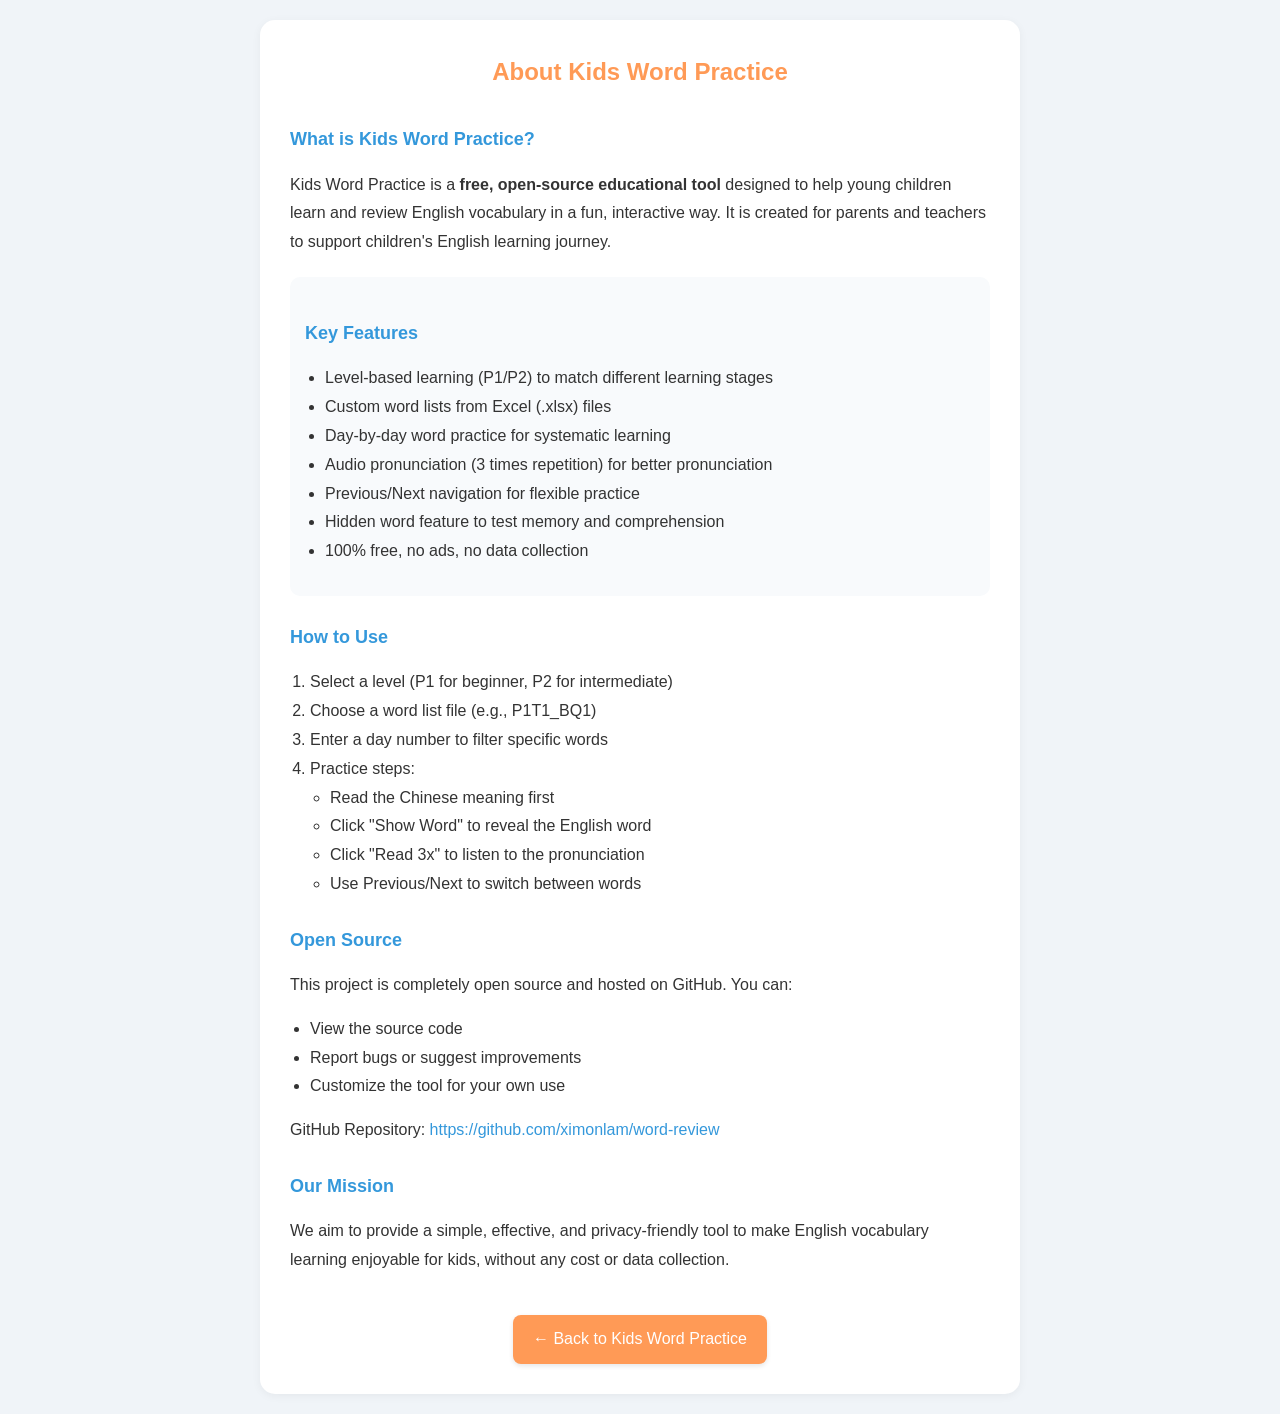
==== about.html @ 8aa3a616 "Create about.html" ====
<!DOCTYPE html>
<html lang="en">
<head>
<meta charset="UTF-8">
<meta name="viewport" content="width=device-width, initial-scale=1.0">
<title>About - Kids Word Practice</title>
<style>
* {
  box-sizing: border-box;
  margin: 0;
  padding: 0;
}
body {
  font-family: Arial, sans-serif;
  max-width: 800px;
  margin: 0 auto;
  padding: 20px;
  line-height: 1.8;
  color: #333;
  background: #f0f4f8;
}
.container {
  background: white;
  padding: 30px;
  border-radius: 15px;
  box-shadow: 0 2px 10px rgba(0,0,0,0.05);
}
h1 {
  color: #ff9a56;
  text-align: center;
  margin-bottom: 30px;
  font-size: 24px;
}
h2 {
  color: #3498db;
  margin: 25px 0 15px;
  font-size: 18px;
}
p, ul, ol {
  margin-bottom: 15px;
  font-size: 16px;
}
ul, ol {
  padding-left: 20px;
}
a {
  color: #3498db;
  text-decoration: none;
}
a:hover {
  text-decoration: underline;
}
.feature-box {
  background: #f8fafc;
  padding: 15px;
  border-radius: 10px;
  margin: 20px 0;
}
/* 返回主頁按鈕樣式 */
.footer-link {
  text-align: center;
  margin-top: 40px;
}
.back-btn {
  display: inline-block;
  padding: 10px 20px;
  background: #ff9a56;
  color: white !important;
  border-radius: 8px;
  font-size: 16px;
  text-decoration: none !important;
  box-shadow: 0 2px 5px rgba(0,0,0,0.1);
}
.back-btn:hover {
  background: #ff6b35;
  transform: translateY(-1px);
}
</style>
</head>
<body>
<div class="container">
  <h1>About Kids Word Practice</h1>

  <h2>What is Kids Word Practice?</h2>
  <p>Kids Word Practice is a <strong>free, open-source educational tool</strong> designed to help young children learn and review English vocabulary in a fun, interactive way. It is created for parents and teachers to support children's English learning journey.</p>

  <div class="feature-box">
    <h2>Key Features</h2>
    <ul>
      <li>Level-based learning (P1/P2) to match different learning stages</li>
      <li>Custom word lists from Excel (.xlsx) files</li>
      <li>Day-by-day word practice for systematic learning</li>
      <li>Audio pronunciation (3 times repetition) for better pronunciation</li>
      <li>Previous/Next navigation for flexible practice</li>
      <li>Hidden word feature to test memory and comprehension</li>
      <li>100% free, no ads, no data collection</li>
    </ul>
  </div>

  <h2>How to Use</h2>
  <ol>
    <li>Select a level (P1 for beginner, P2 for intermediate)</li>
    <li>Choose a word list file (e.g., P1T1_BQ1)</li>
    <li>Enter a day number to filter specific words</li>
    <li>Practice steps:
      <ul>
        <li>Read the Chinese meaning first</li>
        <li>Click "Show Word" to reveal the English word</li>
        <li>Click "Read 3x" to listen to the pronunciation</li>
        <li>Use Previous/Next to switch between words</li>
      </ul>
    </li>
  </ol>

  <h2>Open Source</h2>
  <p>This project is completely open source and hosted on GitHub. You can:</p>
  <ul>
    <li>View the source code</li>
    <li>Report bugs or suggest improvements</li>
    <li>Customize the tool for your own use</li>
  </ul>
  <p>GitHub Repository: <a href="https://github.com/ximonlam/word-review" target="_blank">https://github.com/ximonlam/word-review</a></p>

  <h2>Our Mission</h2>
  <p>We aim to provide a simple, effective, and privacy-friendly tool to make English vocabulary learning enjoyable for kids, without any cost or data collection.</p>

  <!-- 返回主頁按鈕 -->
  <div class="footer-link">
    <a href="index.html" class="back-btn">← Back to Kids Word Practice</a>
  </div>
</div>
</body>
</html>
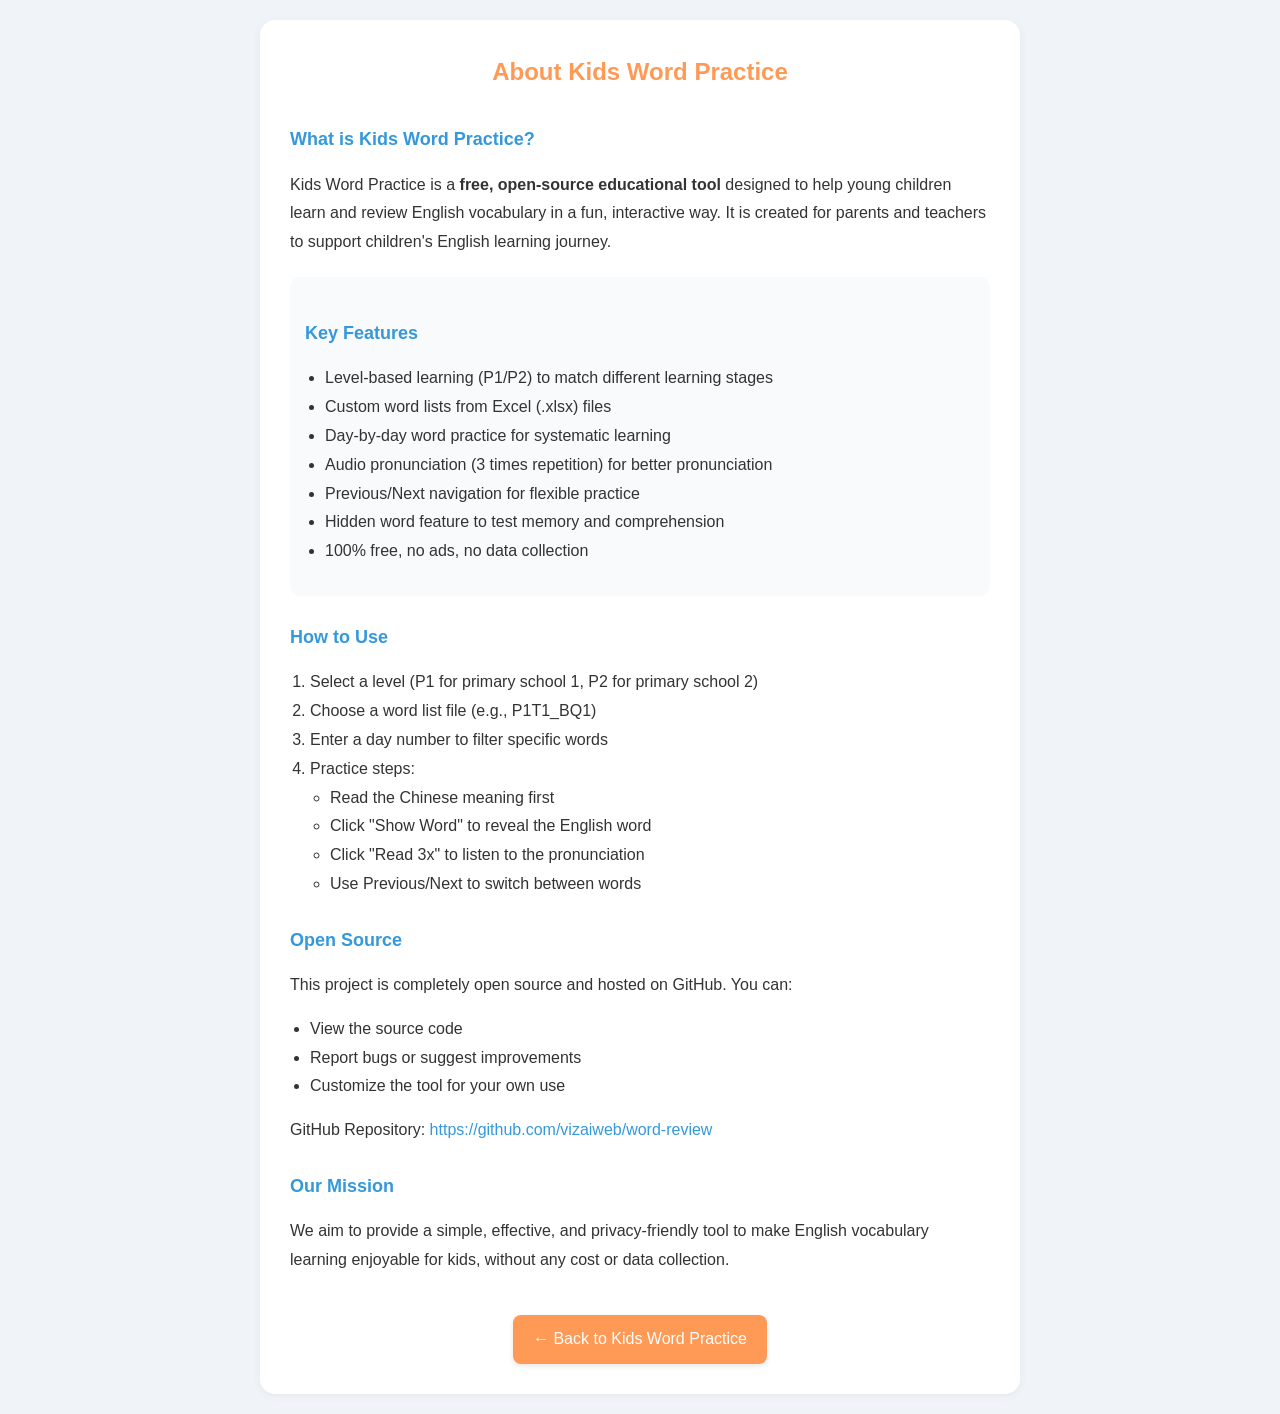
==== commit 3e5d89de: "Update about.html" ====
--- a/about.html
+++ b/about.html
@@ -99,7 +99,7 @@
 
   <h2>How to Use</h2>
   <ol>
-    <li>Select a level (P1 for beginner, P2 for intermediate)</li>
+    <li>Select a level (P1 for primary school 1, P2 for primary school 2)</li>
     <li>Choose a word list file (e.g., P1T1_BQ1)</li>
     <li>Enter a day number to filter specific words</li>
     <li>Practice steps:
@@ -119,7 +119,7 @@
     <li>Report bugs or suggest improvements</li>
     <li>Customize the tool for your own use</li>
   </ul>
-  <p>GitHub Repository: <a href="https://github.com/ximonlam/word-review" target="_blank">https://github.com/ximonlam/word-review</a></p>
+  <p>GitHub Repository: <a href="https://github.com/vizaiweb/word-review" target="_blank">https://github.com/vizaiweb/word-review</a></p>
 
   <h2>Our Mission</h2>
   <p>We aim to provide a simple, effective, and privacy-friendly tool to make English vocabulary learning enjoyable for kids, without any cost or data collection.</p>
